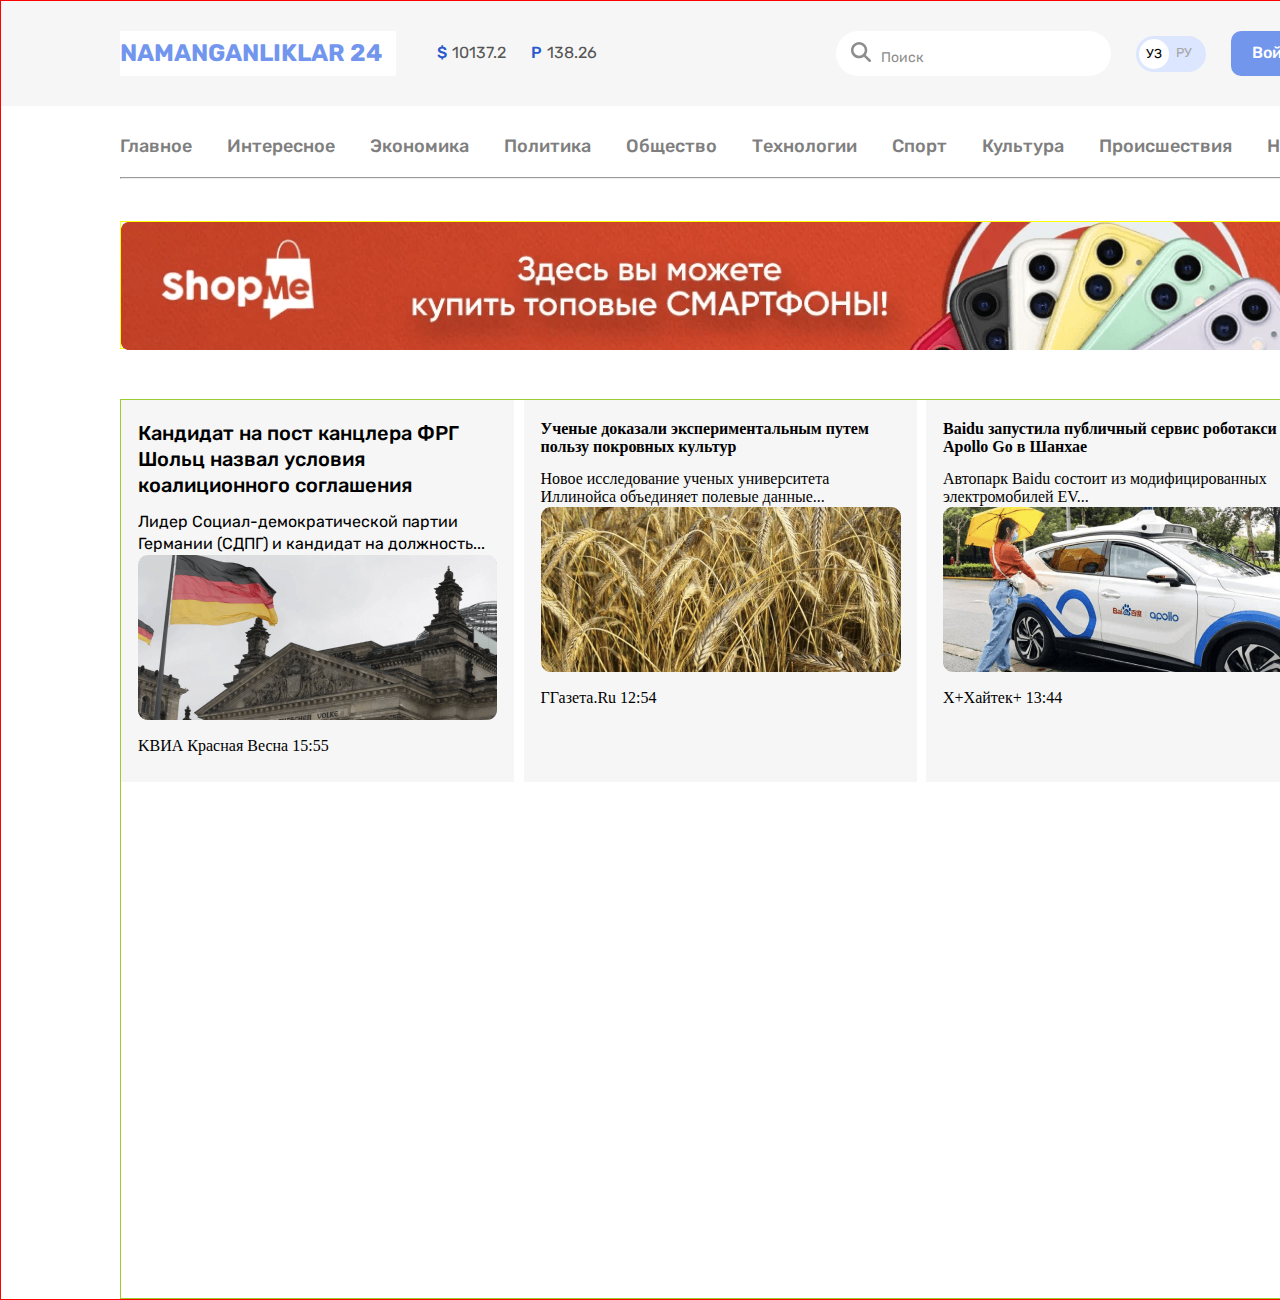
==== index.html @ fe554f7c "add news section and styles" ====
<!DOCTYPE html>
<html lang="uz">
<head>
  <meta charset="UTF-8">
  <meta name="viewport" content="width=device-width, initial-scale=1.0">
  <title>NAMANGANLIKLAR 24</title>
  <link rel="preconnect" href="https://fonts.googleapis.com">
  <link rel="preconnect" href="https://fonts.gstatic.com" crossorigin>
  <link href="https://fonts.googleapis.com/css2?family=Open+Sans:wght@400;600;700&family=Rubik:wght@400;500;700&display=swap" rel="stylesheet">
  <link rel="stylesheet" href="css/style.css">
  <link rel="stylesheet" href="css/header.css">
  <link rel="stylesheet" href="css/menu.css">
  <link rel="stylesheet" href="css/advertaisment.css">
  <link rel="stylesheet" href="css/main.css">
  <link rel="stylesheet" href="css/normalize.css">
</head>
<body>
  <div class="site-wrapper">
    <header>
    <div class="header-container">
    <div class="logo-text">
      <h2>NAMANGANLIKLAR 24</h2>
    </div>
          <p class="dollar-sign"><span class="dollar">$</span>10137.2</p>
          <p class="rubl-sign"><span class="rubl">P</span>138.26</p>
          <div class="right-header-elements">
            <div class="search">
              <div class="search-icon">
                <svg xmlns="http://www.w3.org/2000/svg" height="20" width="20" viewBox="0 0 512 512"><!--!Font Awesome Free 6.5.1 by @fontawesome - https://fontawesome.com License - https://fontawesome.com/license/free Copyright 2023 Fonticons, Inc.--><path opacity="1" fill="#8D8D8D" d="M416 208c0 45.9-14.9 88.3-40 122.7L502.6 457.4c12.5 12.5 12.5 32.8 0 45.3s-32.8 12.5-45.3 0L330.7 376c-34.4 25.2-76.8 40-122.7 40C93.1 416 0 322.9 0 208S93.1 0 208 0S416 93.1 416 208zM208 352a144 144 0 1 0 0-288 144 144 0 1 0 0 288z"/></svg>
                <span class="poisk-text">Поиск</span>
              </div>


            </div>


            <div class="language">
              <span class="uz-language">УЗ</span>
              <span class="ru-language">РУ</span>
            </div>
            <a href="#" class="button-login">Войти</a>

          </div>
    </div>
    </header>

    <div class="menu-container">
<ul class="menu-ul">
 <a href="#"><li>Главное</li></a>
 <a href="#"><li>Интересное</li></a>
 <a href="#"><li>Экономика</li></a>
 <a href="#"><li>Политика</li></a>
 <a href="#"><li>Общество</li></a>
 <a href="#"><li>Технологии</li></a>
 <a href="#"><li>Спорт</li></a>
 <a href="#"><li>Культура</li></a>
 <a href="#"><li>Происшествия</li></a>
 <a href="#"><li>Наука</li></a>


</ul>
<hr>
    </div>

    <div class="container-advertaisment">
      <img src="./img/optimize 1.png" alt="advertaisment">

    </div>

    <main>
      <div class="main-section-container">
        <div class="top-main-section">
          <div class="first-news">
            <h4 class="news-header">Кандидат на пост канцлера ФРГ Шольц назвал условия коалиционного соглашения</h4>
            <p class="news-text">Лидер Социал-демократической партии Германии (СДПГ) и кандидат на должность...</p>
            <img src="./img/image 3.png" alt="Germany-flag" srcset="./img/image 3.png 1x, ./img/image 3@2x.png 2x"><br>
            <p class="source-name"><span class="mini-sign">KB</span>ИА Красная Весна 15:55</p>


          </div>

          <div class="first-news second-news">
            <h4>Ученые доказали экспериментальным путем пользу покровных культур</h4>
          <p>Новое исследование ученых университета Иллинойса объединяет полевые данные... </p>
            <img src="./img/image 1.png" alt="wheat" srcset="./img/image 1.png 1x, ./img/image 1@2x.png 2x"><br>
            <p class="source-name"><span class="mini-sign">Г</span>Газета.Ru 12:54</p>


          </div>
          <div class="first-news thirty-news">
            <h4>Baidu запустила публичный сервис роботакси Apollo Go в Шанхае</h4>
            <p>Автопарк Baidu состоит из модифицированных электромобилей EV... </p>
            <img src="./img/image 4.png" alt="Сar" srcset="./img/image 4.png 1x, ./img/image 4@2x.png 2x"><br>
            <p class="source-name"><span class="mini-sign">X+</span>Хайтек+ 13:44</p>


          </div>
        </div>

      </div>
    </main>


    </div>
</body>

</html>
---- css/style.css ----
*{
  margin: 0;
  padding: 0;
  box-sizing: border-box;
}
.site-wrapper{
  width: 1440px;
  border: 1px solid red;
  margin: auto;
}
---- css/header.css ----
header{
  width: 100%;
  height: 105px;
  /* border: 1px solid green; */
  padding-top: 30px;
  padding-bottom: 30px;
  background-color:#F6F6F6;

}
.header-container{
  display: flex;
  width: 1200px;
  height: 45px;
  margin: auto;
  /* border: 1px solid blue; */
}

.logo-text{
  width: 276px;
  height: 45px;

}


h2{

  font-size: 24px;
  font-family: 'Open Sans', sans-serif;
  font-family: 'Rubik', sans-serif;
  height: 45px;
  padding-top: 9px;
  font-weight: 700;
  color: #7296EE;
  background-color:#fff;
  /* border: 1px solid#7296EE; */

}
p{
  margin-top: 13px;



}
.dollar-sign{
  font-size: 16px;
  margin-left: 41px;
  font-family: 'Rubik', 'Open Sans', sans-serif;
  font-weight: 400;
  color:#555555;

  }
  .rubl-sign{
    font-size: 16px;
    font-family: 'Rubik', 'Open Sans', sans-serif;
    margin-left: 25px;
    font-weight: 400;
    color:#555555;

  }

.dollar{
  font-weight: 500;
  color:#2959CE;
  margin-right: 5px;
}
.rubl{
  font-weight: 500;
  color:#2959CE;
  margin-right: 5px;
}
.search{
  display: flex;
  align-items: center;
  width: 275px;
  height: 45px;
  border-radius: 60px;
  background-color: #fff;
  /* border: 1px solid yellow; */
  margin-right: 25px;

}
.search-icon{
  padding-top: 13px;
  padding-left: 15px;
  padding-bottom: 12px;


}
.poisk-text{
  font-size: 14px;
  font-family: 'Rubik', 'Open Sans', sans-serif;
  font-weight: 400;
  color:#8D8D8D;
  margin-left: 6px;
}
.right-header-elements{
  display: flex;
  align-items: center;
  margin-left: auto;



}
.language{
  display: flex;
  align-items:center;
  /* justify-content: center; */
  width: 70px;
  height: 36px;
  border-radius: 39px;
  background-color: #DCE6FF;
  margin-right: 25px;
}
.uz-language{
  width: 30px;
  height: 30px;
  font-size: 13px;
  font-family: 'Rubik', 'Open Sans', sans-serif;
  font-weight: 400;
  color:black;
  border-radius: 50%;
  background-color:white;
  padding: 8px 7px 8px 7px;
  margin-left: 3px;

}
.ru-language{
  font-size: 13px;
  font-family: 'Rubik', 'Open Sans', sans-serif;
  font-weight: 400;
  color:#A6A6A6;
  padding: 8px 7px 8px 7px;

}
.button-login{
  width: 89px;
  height: 45px;
  font-size: 16px;
  font-family: 'Rubik', 'Open Sans', sans-serif;
  font-weight: 500;
  text-decoration: none;
  background-color:#7296EC;
  color:white;
  text-align: center;
  padding-top: 13px;
  border-radius:10px;
}
---- css/menu.css ----
*{
  margin: 0;
  padding: 0;
  box-sizing: border-box;
}
.menu-container{

  width: 1200px;
  height: 45px;
  margin: auto;
  margin-top: 30px;
  /* border: 1px solid saddlebrown; */
}
.menu-ul{
  display: flex;
  justify-content: space-between;

}
.menu-ul a{
 list-style: none;
 text-decoration: none;
 font-size: 18px;
 color: #7F7F7F;
 font-family: 'Rubik', 'Open Sans', sans-serif;
 font-weight: 500;
}
hr{
  margin-top: 20px;
  color:#D1D1D1;
}
---- css/advertaisment.css ----
*{
  margin: 0;
  padding: 0;
  box-sizing:border-box;
}
.container-advertaisment{
  width: 1200px;
  height: 128px;
  margin: auto;
  margin-top: 40px;
  margin-bottom: 50px;
  border:1px solid yellow;
}
---- css/main.css ----
*{
  margin: 0;
  padding: 0;
  box-sizing: border-box;
}
.main-section-container{
  width: 1200px;
  height: 100vh;
  margin: auto;
  border:1px solid yellowgreen;
}
.top-main-section{
 display:flex;
 justify-content: space-between;

}
.first-news{
width: 393px;
height: 382px;
padding: 20px 17px 15px 17px;
background-color: #F6F6F6;

}
.news-header{
  font-size: 20px;
  line-height: 26px;
  font-family: 'Open Sans', sans-serif;
  font-family: 'Rubik', sans-serif;
  font-weight: 500;
  margin-bottom: 10px;
  word-wrap: break-word;
}
.news-text{
font-size: 16px;
line-height: 22px;
font-family: 'Rubik','Open Sans', sans-serif;
font-weight: 400;
}
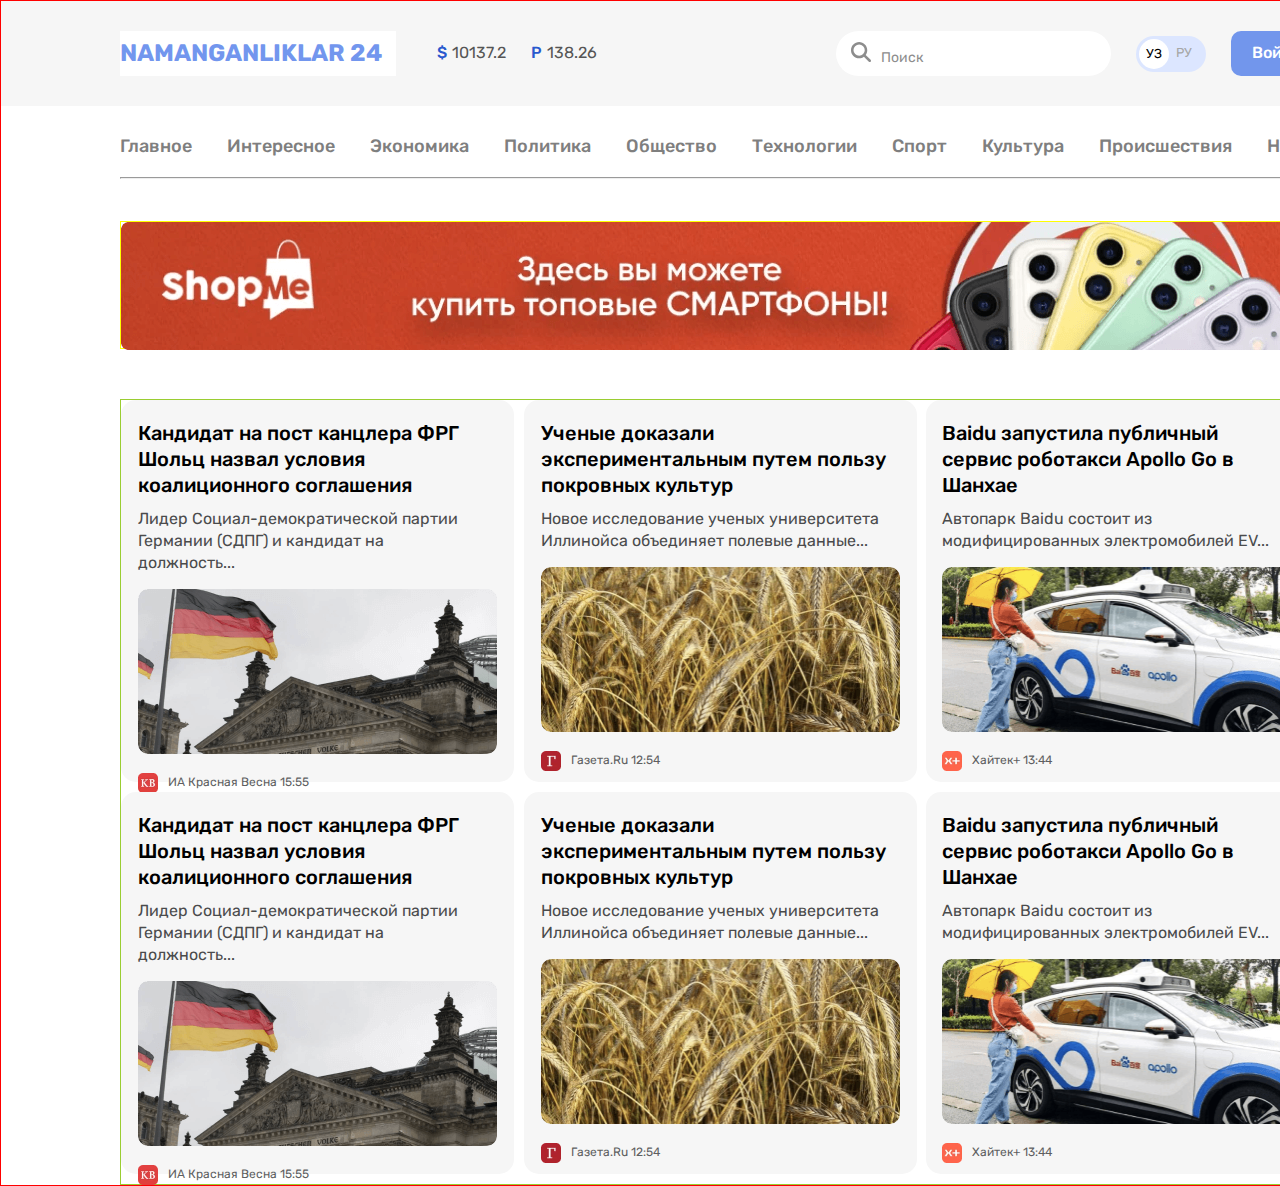
==== commit a1d15f1e: "add bottom main section" ====
--- a/index.html
+++ b/index.html
@@ -73,25 +73,78 @@
           <div class="first-news">
             <h4 class="news-header">Кандидат на пост канцлера ФРГ Шольц назвал условия коалиционного соглашения</h4>
             <p class="news-text">Лидер Социал-демократической партии Германии (СДПГ) и кандидат на должность...</p>
-            <img src="./img/image 3.png" alt="Germany-flag" srcset="./img/image 3.png 1x, ./img/image 3@2x.png 2x"><br>
-            <p class="source-name"><span class="mini-sign">KB</span>ИА Красная Весна 15:55</p>
+            <img src="./img/image 3.png" class="flag-germany" alt="Germany-flag" width="359" height="165" srcset="./img/image 3.png 1x, ./img/image 3@2x.png 2x"><br>
+            <div class="sign-source">
+              <img src="./img/kb-image.png" class="mini-sign" alt="logo-KB" width="20px" height="20px">
+              <span class="source-name">ИА Красная Весна 15:55 </span>
+            </div>
 
 
           </div>
 
           <div class="first-news second-news">
-            <h4>Ученые доказали экспериментальным путем пользу покровных культур</h4>
-          <p>Новое исследование ученых университета Иллинойса объединяет полевые данные... </p>
-            <img src="./img/image 1.png" alt="wheat" srcset="./img/image 1.png 1x, ./img/image 1@2x.png 2x"><br>
-            <p class="source-name"><span class="mini-sign">Г</span>Газета.Ru 12:54</p>
+            <h4 class="news-header">Ученые доказали экспериментальным путем пользу покровных культур</h4>
+          <p class="news-text">Новое исследование ученых университета Иллинойса объединяет полевые данные... </p>
+            <img src="./img/image 1.png" class="wheat" width="359" height="165" alt="wheat" srcset="./img/image 1.png 1x, ./img/image 1@2x.png 2x"><br>
+            <div class="sign-source">
+              <img src="./img/Г.png" class="mini-sign" alt="logo-Г" width="20px" height="20px">
+              <span class="source-name">Газета.Ru 12:54</span>
+            </div>
+
+
 
 
           </div>
           <div class="first-news thirty-news">
-            <h4>Baidu запустила публичный сервис роботакси Apollo Go в Шанхае</h4>
-            <p>Автопарк Baidu состоит из модифицированных электромобилей EV... </p>
-            <img src="./img/image 4.png" alt="Сar" srcset="./img/image 4.png 1x, ./img/image 4@2x.png 2x"><br>
-            <p class="source-name"><span class="mini-sign">X+</span>Хайтек+ 13:44</p>
+            <h4 class="news-header news-header3">Baidu запустила публичный сервис роботакси Apollo Go в Шанхае</h4>
+            <p class="news-text">Автопарк Baidu состоит из модифицированных электромобилей EV... </p>
+            <img src="./img/image 4.png" class="car" alt="Сar" width="359" height="165" srcset="./img/image 4.png 1x, ./img/image 4@2x.png 2x"><br>
+            <div class="sign-source">
+              <img src="./img/X-sign.png" class="mini-sign" alt="logo-Г" width="20px" height="20px">
+              <span class="source-name">Хайтек+ 13:44</span>
+            </div>
+
+
+
+          </div>
+        </div>
+
+          <!-- Bottom main -section -->
+        <div class="top-main-section">
+          <div class="first-news">
+            <h4 class="news-header">Кандидат на пост канцлера ФРГ Шольц назвал условия коалиционного соглашения</h4>
+            <p class="news-text">Лидер Социал-демократической партии Германии (СДПГ) и кандидат на должность...</p>
+            <img src="./img/image 3.png" class="flag-germany" alt="Germany-flag" width="359" height="165" srcset="./img/image 3.png 1x, ./img/image 3@2x.png 2x"><br>
+            <div class="sign-source">
+              <img src="./img/kb-image.png" class="mini-sign" alt="logo-KB" width="20px" height="20px">
+              <span class="source-name">ИА Красная Весна 15:55 </span>
+            </div>
+
+
+          </div>
+
+          <div class="first-news second-news">
+            <h4 class="news-header">Ученые доказали экспериментальным путем пользу покровных культур</h4>
+          <p class="news-text">Новое исследование ученых университета Иллинойса объединяет полевые данные... </p>
+            <img src="./img/image 1.png" class="wheat" width="359" height="165" alt="wheat" srcset="./img/image 1.png 1x, ./img/image 1@2x.png 2x"><br>
+            <div class="sign-source">
+              <img src="./img/Г.png" class="mini-sign" alt="logo-Г" width="20px" height="20px">
+              <span class="source-name">Газета.Ru 12:54</span>
+            </div>
+
+
+
+
+          </div>
+          <div class="first-news thirty-news">
+            <h4 class="news-header news-header3">Baidu запустила публичный сервис роботакси Apollo Go в Шанхае</h4>
+            <p class="news-text">Автопарк Baidu состоит из модифицированных электромобилей EV... </p>
+            <img src="./img/image 4.png" class="car" alt="Сar" width="359" height="165" srcset="./img/image 4.png 1x, ./img/image 4@2x.png 2x"><br>
+            <div class="sign-source">
+              <img src="./img/X-sign.png" class="mini-sign" alt="logo-Г" width="20px" height="20px">
+              <span class="source-name">Хайтек+ 13:44</span>
+            </div>
+
 
 
           </div>
--- a/css/main.css
+++ b/css/main.css
@@ -5,18 +5,22 @@
 }
 .main-section-container{
   width: 1200px;
-  height: 100vh;
+  /* display: flex; */
+  /* flex-wrap: nowrap; */
+  /* height: 100vh; */
   margin: auto;
   border:1px solid yellowgreen;
 }
 .top-main-section{
  display:flex;
  justify-content: space-between;
+ margin-bottom: 10px;
 
 }
 .first-news{
 width: 393px;
 height: 382px;
+border-radius:15px;
 padding: 20px 17px 15px 17px;
 background-color: #F6F6F6;
 
@@ -35,4 +39,52 @@
 line-height: 22px;
 font-family: 'Rubik','Open Sans', sans-serif;
 font-weight: 400;
-}+color:#4A4B4C;
+padding-right:13px;
+margin-bottom: 15px;
+margin-top: 0;
+}
+.flag-germany{
+  width: 359px;
+  height: 165px;
+  margin-bottom: 15px;
+  border-radius: 10px;
+}
+.sign-source{
+  display: flex;
+  align-items:center;
+}
+.source-name{
+font-size: 12px;
+font-family: "Rubik",'Open Sans', sans-serif;
+font-weight: 400;
+color:#5E5F61;
+margin-left: 10px;
+
+}
+.mini-sign{
+ width: 20px;
+ height: 20px;
+}
+.wheat{
+  width: 359px;
+  height: 165px;
+  margin-bottom: 15px;
+  border-radius: 10px;
+}
+.car{
+  width: 359px;
+  height: 165px;
+  margin-bottom: 15px;
+  border-radius: 10px;
+}
+.thirty-news{
+  width: 393px;
+  height: 382px;
+  border-radius:15px;
+  padding: 20px 16px 15px 16px;
+  background-color: #F6F6F6;
+}
+.news-header3{
+ padding-right: 14px;
+}
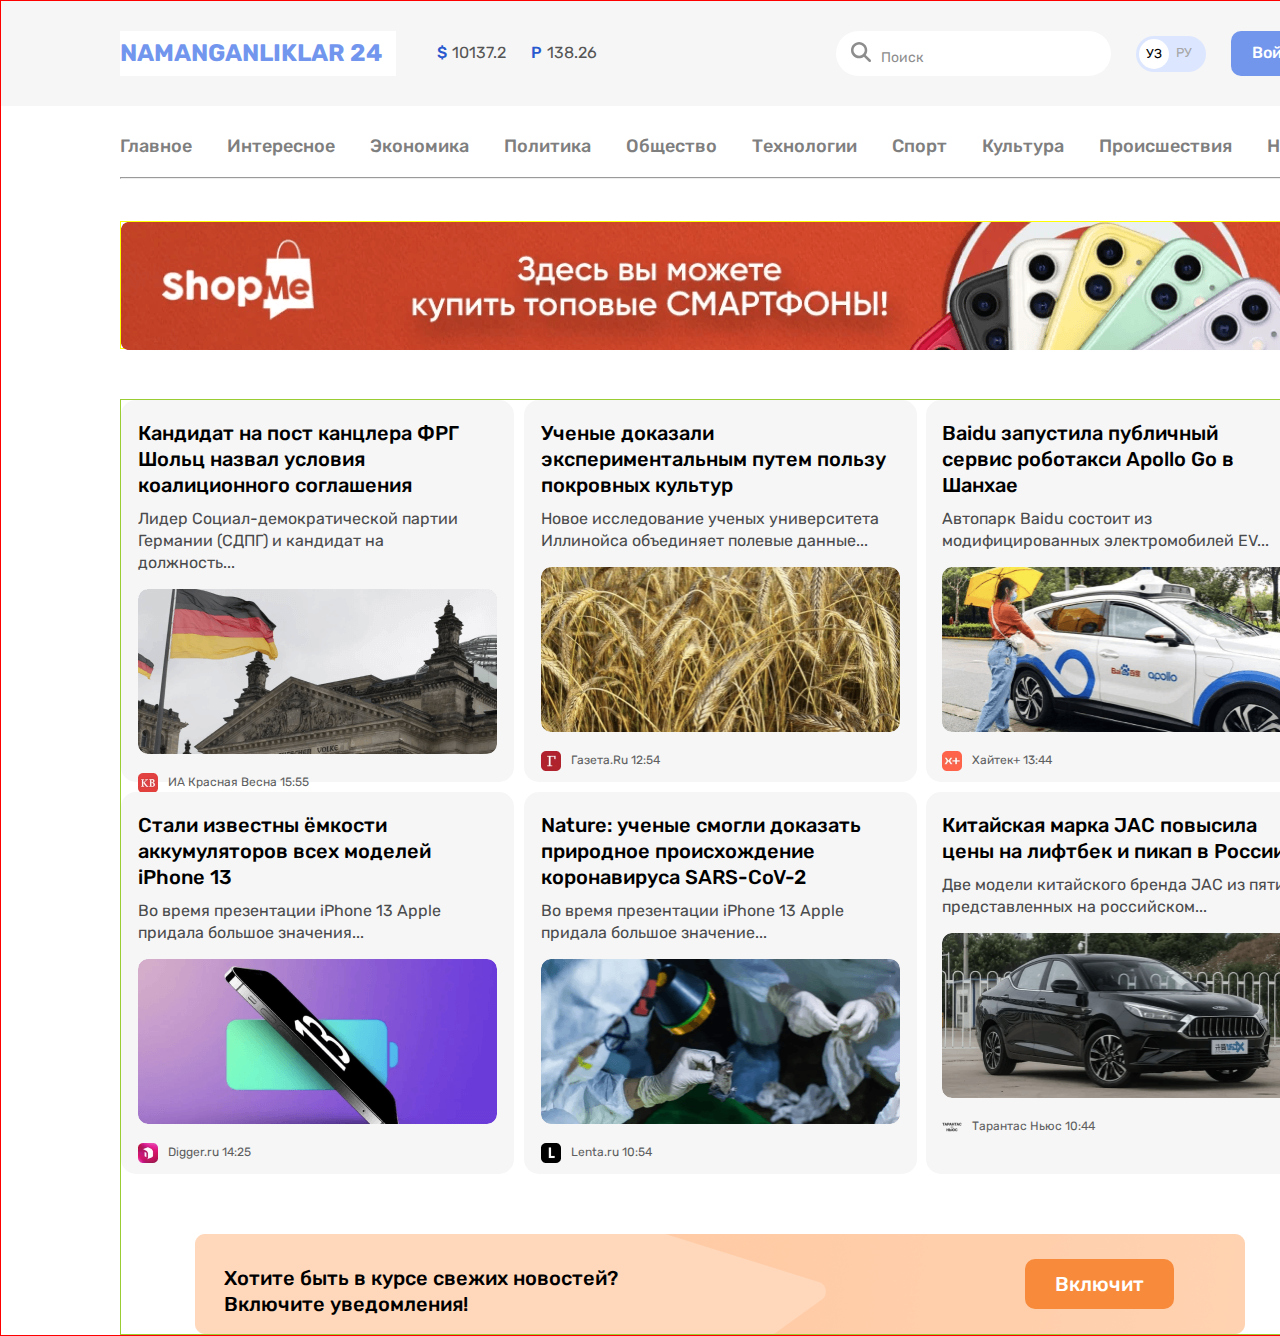
==== commit b85d5e6a: "add notification section and styles" ====
--- a/index.html
+++ b/index.html
@@ -69,6 +69,7 @@
 
     <main>
       <div class="main-section-container">
+
         <div class="top-main-section">
           <div class="first-news">
             <h4 class="news-header">Кандидат на пост канцлера ФРГ Шольц назвал условия коалиционного соглашения</h4>
@@ -112,24 +113,24 @@
           <!-- Bottom main -section -->
         <div class="top-main-section">
           <div class="first-news">
-            <h4 class="news-header">Кандидат на пост канцлера ФРГ Шольц назвал условия коалиционного соглашения</h4>
-            <p class="news-text">Лидер Социал-демократической партии Германии (СДПГ) и кандидат на должность...</p>
-            <img src="./img/image 3.png" class="flag-germany" alt="Germany-flag" width="359" height="165" srcset="./img/image 3.png 1x, ./img/image 3@2x.png 2x"><br>
+            <h4 class="news-header">Стали известны ёмкости аккумуляторов всех моделей iPhone 13</h4>
+            <p class="news-text">Во время презентации iPhone 13 Apple придала большое значения...</p>
+            <img src="./img/phone.png" class="flag-germany" alt="Iphoe" width="359" height="165" srcset="./img/phone.png 1x, ./phone@2x.png 2x"><br>
             <div class="sign-source">
-              <img src="./img/kb-image.png" class="mini-sign" alt="logo-KB" width="20px" height="20px">
-              <span class="source-name">ИА Красная Весна 15:55 </span>
+              <img src="./img/sg.png" class="mini-sign" alt="logo-KB" width="20px" height="20px">
+              <span class="source-name">Digger.ru 14:25</span>
             </div>
 
 
           </div>
 
           <div class="first-news second-news">
-            <h4 class="news-header">Ученые доказали экспериментальным путем пользу покровных культур</h4>
-          <p class="news-text">Новое исследование ученых университета Иллинойса объединяет полевые данные... </p>
-            <img src="./img/image 1.png" class="wheat" width="359" height="165" alt="wheat" srcset="./img/image 1.png 1x, ./img/image 1@2x.png 2x"><br>
+            <h4 class="news-header">Nature: ученые смогли доказать природное происхождение коронавируса SARS-CoV-2</h4>
+          <p class="news-text">Во время презентации iPhone 13 Apple придала большое значение...</p>
+            <img src="./img/med.png" class="car" width="359" height="165" alt="medical" srcset="./img/med.png 1x, ./img/med@2x.png 2x"><br>
             <div class="sign-source">
-              <img src="./img/Г.png" class="mini-sign" alt="logo-Г" width="20px" height="20px">
-              <span class="source-name">Газета.Ru 12:54</span>
+              <img src="./img/L.png" class="mini-sign" alt="logo-L" width="20px" height="20px">
+              <span class="source-name">Lenta.ru 10:54</span>
             </div>
 
 
@@ -137,12 +138,12 @@
 
           </div>
           <div class="first-news thirty-news">
-            <h4 class="news-header news-header3">Baidu запустила публичный сервис роботакси Apollo Go в Шанхае</h4>
-            <p class="news-text">Автопарк Baidu состоит из модифицированных электромобилей EV... </p>
-            <img src="./img/image 4.png" class="car" alt="Сar" width="359" height="165" srcset="./img/image 4.png 1x, ./img/image 4@2x.png 2x"><br>
+            <h4 class="news-header news-header3">Китайская марка JAC повысила цены на лифтбек и пикап в России</h4>
+            <p class="news-text">Две модели китайского бренда JAC из пяти, представленных на российском...</p>
+            <img src="./img/car4.png" class="car" alt="Сar" width="359" height="165" srcset="./img/car4.png 1x, ./img/car4@2x.png 2x"><br>
             <div class="sign-source">
-              <img src="./img/X-sign.png" class="mini-sign" alt="logo-Г" width="20px" height="20px">
-              <span class="source-name">Хайтек+ 13:44</span>
+              <img src="./img/tarant.png" class="mini-sign" alt="logo-tarant" width="20px" height="20px">
+              <span class="source-name">Тарантас Ньюс 10:44</span>
             </div>
 
 
@@ -150,7 +151,13 @@
           </div>
         </div>
 
+        <div class="notification">
+          <p class="notification-text">Хотите быть в курсе свежих новостей? <br> Включите уведомления!
+          </p>
+          <button class="on">Включит</button>
+        </div>
       </div>
+
     </main>
 
 
--- a/css/main.css
+++ b/css/main.css
@@ -9,6 +9,7 @@
   /* flex-wrap: nowrap; */
   /* height: 100vh; */
   margin: auto;
+
   border:1px solid yellowgreen;
 }
 .top-main-section{
@@ -88,3 +89,34 @@
 .news-header3{
  padding-right: 14px;
 }
+.notification{
+display: flex;
+align-items:center;
+width: 1050px;
+height: 100px;
+padding: 24px 71px 24px 29px;
+margin: auto;
+margin-top: 60px;
+background-image: url("../img/fon.png");
+}
+.notification-text{
+  font-size: 20px;
+  line-height: 26px;
+  font-family: "Rubik",'Open Sans', sans-serif;
+  font-weight: 500;
+  color:#000000;
+
+}
+.on{
+  width: 149px;
+  height: 50px;
+  background-color:#F78B3B;
+  color:#ffffff;
+  font-size: 20px;
+  line-height: 23px;
+  font-family: "Rubik",'Open Sans', sans-serif;
+  font-weight: 500;
+  border-radius: 10px;
+  margin-left: auto;
+  border: none;
+}
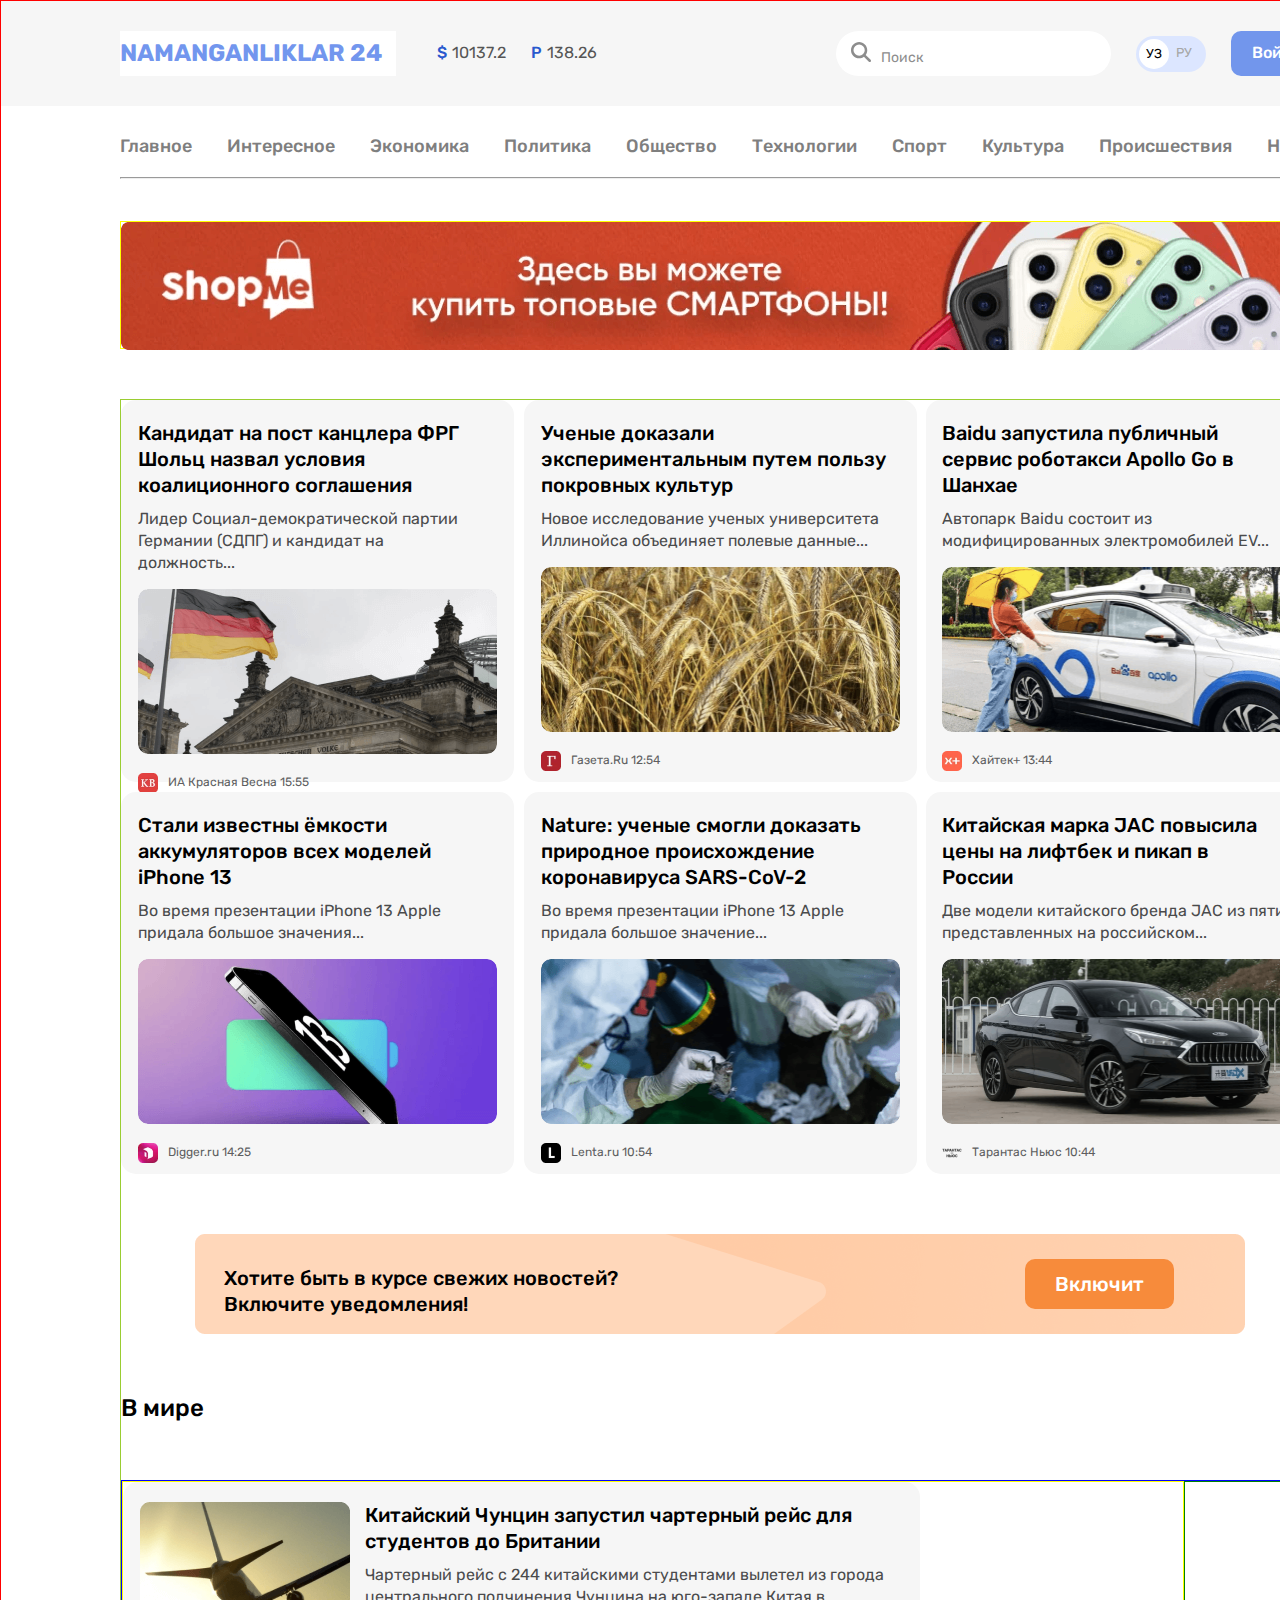
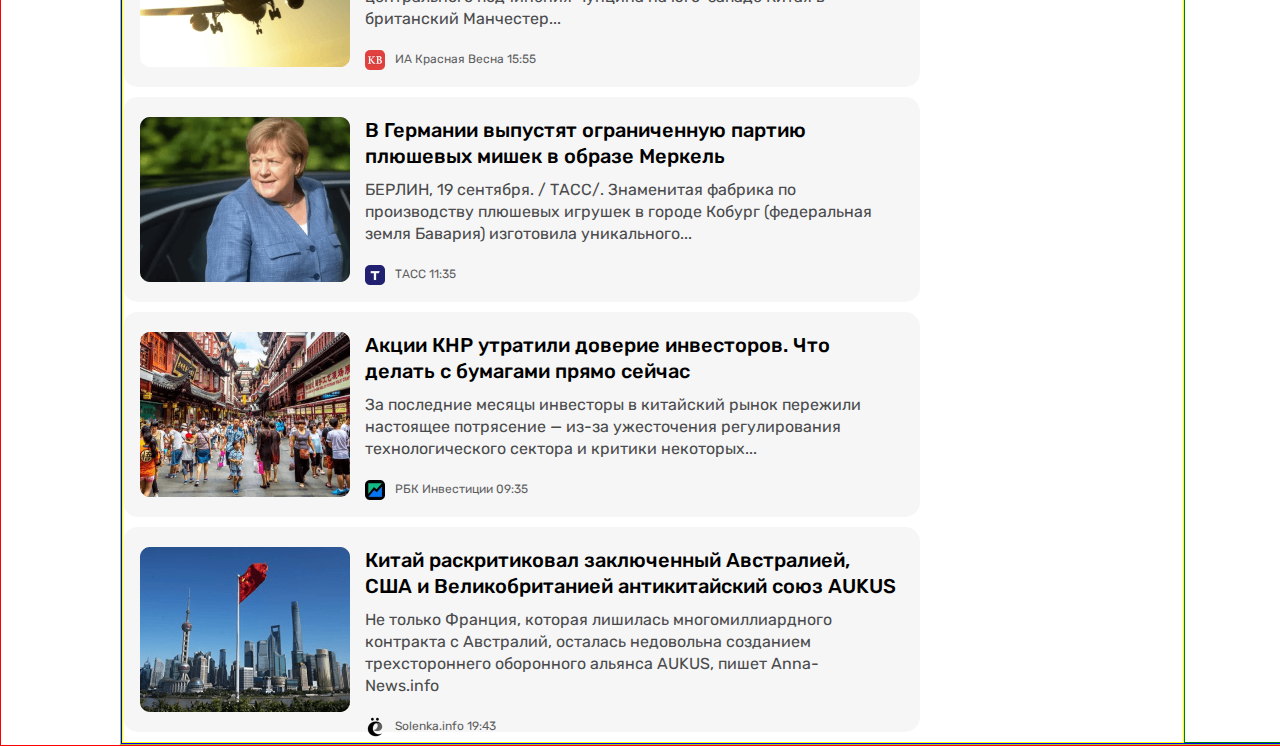
==== commit 737303eb: "add new bottom section and styles" ====
--- a/index.html
+++ b/index.html
@@ -156,8 +156,65 @@
           </p>
           <button class="on">Включит</button>
         </div>
+        <h3 class="header-main-bottom">В мире</h3><br>
+        <div class="section-in-the-world">
+
+          <div class="left-main-section">
+            <div class="mini-news">
+              <img src="./img/plane 3.png" class="mini-news-img" width="210" height="165"   alt="plane" srcset="./img/plane 3.png 1x, ./img/plane 3@2x.png 2x">
+              <div class="texts-mini-news">
+                <h4 class="news-header news-header-mini">Китайский Чунцин запустил чартерный рейс для студентов до Британии</h4>
+                <p class="news-text news-text2">Чартерный рейс с 244 китайскими студентами вылетел из города центрального подчинения Чунцина на юго-западе Китая в британский Манчестер...</p>
+
+                <div class="sign-source">
+                  <img src="./img/kb-image.png" class="mini-sign mini-sign2" alt="logo-KB" width="20px" height="20px">
+                  <span class="source-name source-name2">ИА Красная Весна 15:55 </span>
+                </div>
+              </div>
+            </div>
+            <div class="mini-news">
+              <img src="./img/merkel.png" class="mini-news-img" width="210" height="165"   alt="plane" srcset="./img/plane 3.png 1x, ./img/plane 3@2x.png 2x">
+              <div class="texts-mini-news">
+                <h4 class="news-header news-header-mini">В Германии выпустят ограниченную партию плюшевых мишек в образе Меркель</h4>
+                <p class="news-text news-text2">БЕРЛИН, 19 сентября. / ТАСС/. Знаменитая фабрика по производству плюшевых игрушек в городе Кобург (федеральная земля Бавария) изготовила уникального...</p>
+                <div class="sign-source">
+                  <img src="./img/TASS.png" class="mini-sign mini-sign2" alt="logo-KB" width="20px" height="20px">
+                  <span class="source-name source-name2">ТАСС 11:35</span>
+                </div>
+              </div>
+            </div>
+            <div class="mini-news">
+              <img src="./img/Korea 3.png" class="mini-news-img" width="210" height="165"   alt="plane" srcset="./img/Korea 3.png 1x, ./img/Korea 3@2x.png 2x">
+              <div class="texts-mini-news">
+                <h4 class="news-header news-header-mini">Акции КНР утратили доверие инвесторов. Что делать с бумагами прямо сейчас</h4>
+                <p class="news-text news-text2">За последние месяцы инвесторы в китайский рынок пережили настоящее потрясение — из-за ужесточения регулирования технологического сектора и критики некоторых...</p>
+                <div class="sign-source">
+                  <img src="./img/RBK.png" class="mini-sign mini-sign2" alt="logo-KB" width="20px" height="20px">
+                  <span class="source-name source-name2">РБК Инвестиции 09:35</span>
+                </div>
+              </div>
+            </div>
+
+            <div class="mini-news">
+              <img src="./img/china 3.png" class="mini-news-img" width="210" height="165"   alt="plane" srcset="./img/china 3.png 1x, ./img/china 3@2x.png 2x">
+              <div class="texts-mini-news">
+                <h4 class="news-header news-header-mini">Китай раскритиковал заключенный Австралией, США и Великобританией антикитайский союз AUKUS</h4>
+                <p class="news-text news-text2">Не только Франция, которая лишилась многомиллиардного контракта с Австралий, осталась недовольна созданием трехстороннего оборонного альянса AUKUS, пишет Anna-News.info</p>
+                <div class="sign-source">
+                  <img src="./img/solinka.png" class="mini-sign mini-sign2" alt="logo-KB" width="20px" height="20px">
+                  <span class="source-name source-name2">Solenka.info 19:43</span>
+                </div>
+              </div>
+            </div>
+          </div>
+          <div class="right-main-section"></div>
+        </div>
+
+
       </div>
 
+
+
     </main>
 
 
--- a/css/main.css
+++ b/css/main.css
@@ -87,7 +87,7 @@
   background-color: #F6F6F6;
 }
 .news-header3{
- padding-right: 14px;
+ padding-right: 20px;
 }
 .notification{
 display: flex;
@@ -97,6 +97,7 @@
 padding: 24px 71px 24px 29px;
 margin: auto;
 margin-top: 60px;
+margin-bottom: 60px;
 background-image: url("../img/fon.png");
 }
 .notification-text{
@@ -119,4 +120,64 @@
   border-radius: 10px;
   margin-left: auto;
   border: none;
+  cursor: pointer;
 }
+.section-in-the-world{
+  display: flex;
+  width: 100%;
+  /* height: 100vh; */
+  border:1px solid blue;
+}
+.left-main-section{
+  flex-grow: 2;
+  border:1px solid yellow;
+}
+
+.right-main-section{
+  flex-grow: 1;
+  border:1px solid green;
+}
+.header-main-bottom{
+  font-size: 24px;
+  line-height: 28px;
+  font-family: "Rubik",'Open Sans', sans-serif;
+  font-weight: 500;
+  color:#000000;
+  margin-bottom: 40px;
+}
+.mini-news{
+  width: 797px;
+  height: 205px;
+  display: flex;
+  padding: 20px 20px 20px 17px;
+  margin-bottom: 10px;
+  border-radius:15px;
+
+
+  background-color:#F6F6F6;
+}
+.mini-news-img{
+  width: 210px;
+  height: 165px;
+  /* flex-grow: 1; */
+}
+.news-header-mini{
+  margin-left: 15px;
+  margin-bottom: 10px;
+}
+.news-text2{
+  margin-left: 15px;
+  margin-bottom: 20px;
+
+
+}
+.mini-sign2{
+  margin-left: 15px;
+}
+.source-name2{
+  margin-top: 0;
+
+}
+.texts-mini-news{
+
+}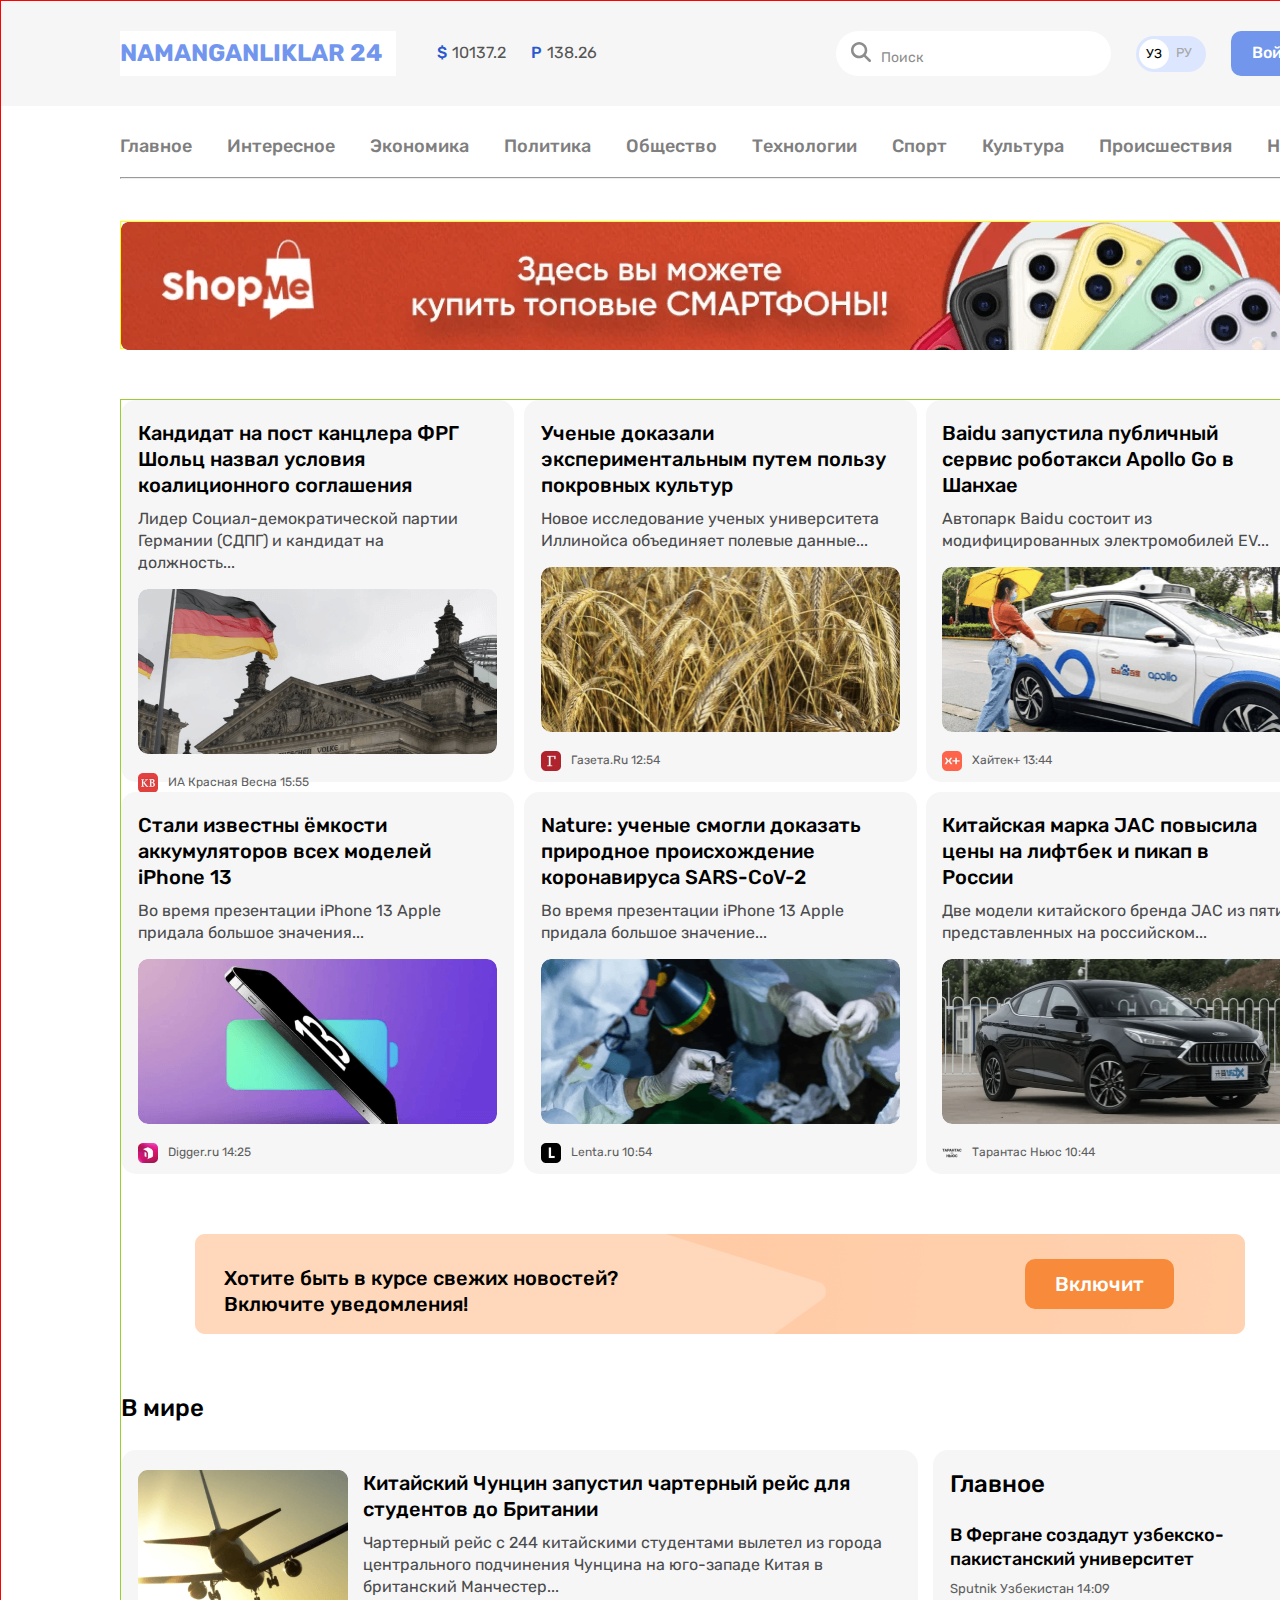
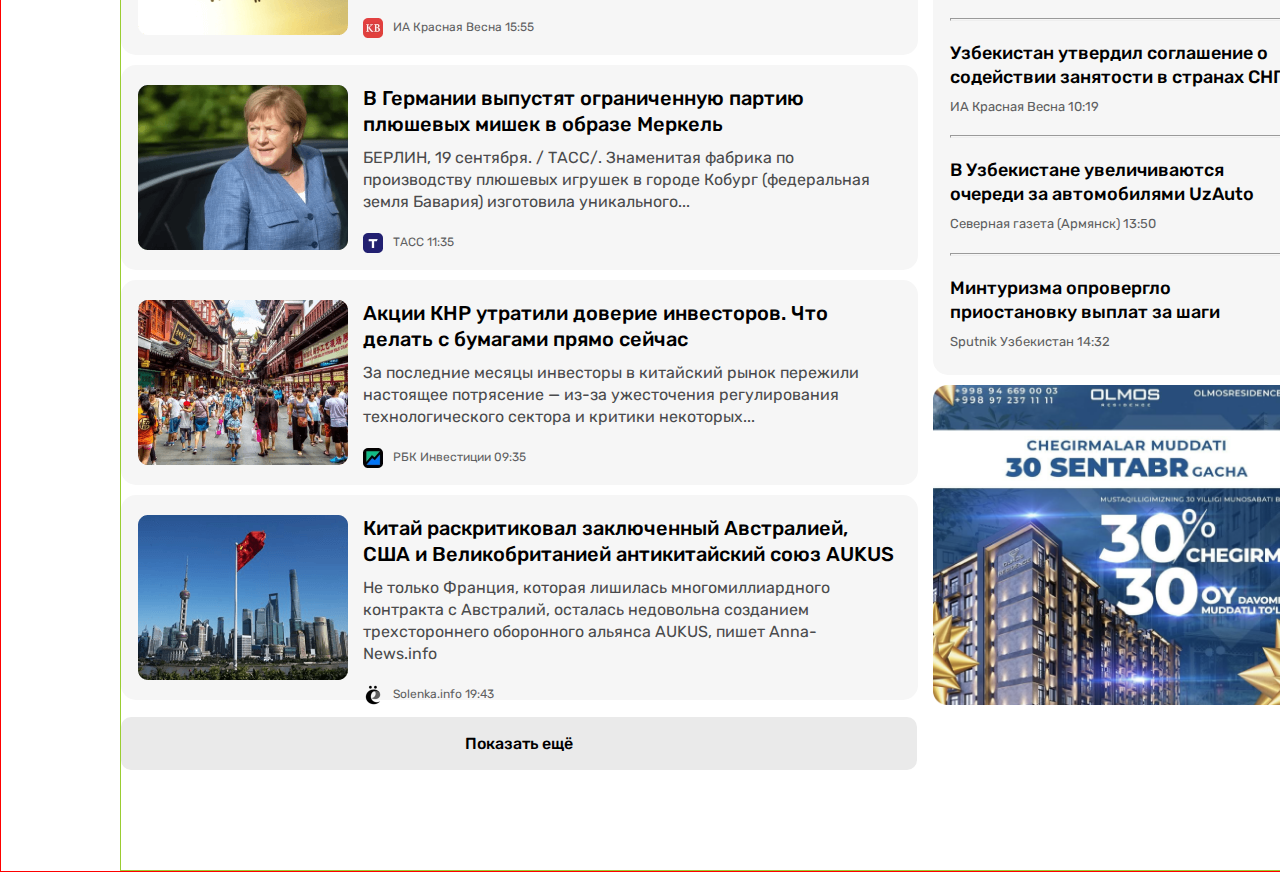
==== commit b82324fd: "add news-right-bottom and advertaisment section and their styles" ====
--- a/index.html
+++ b/index.html
@@ -195,7 +195,7 @@
               </div>
             </div>
 
-            <div class="mini-news">
+            <div class="mini-news mini-news-last">
               <img src="./img/china 3.png" class="mini-news-img" width="210" height="165"   alt="plane" srcset="./img/china 3.png 1x, ./img/china 3@2x.png 2x">
               <div class="texts-mini-news">
                 <h4 class="news-header news-header-mini">Китай раскритиковал заключенный Австралией, США и Великобританией антикитайский союз AUKUS</h4>
@@ -206,16 +206,44 @@
                 </div>
               </div>
             </div>
-          </div>
-          <div class="right-main-section"></div>
+            <div class="show-again">
+              <h5 class="show-again-text">Показать ещё</h5>
+            </div>
+          </div>
+          <div class="right-main-section">
+              <div class="right-top-main-section">
+                  <h4 class="news-bottom-header" >Главное</h4>
+                  <h5 class="news-bottom-header2">В Фергане создадут узбекско-пакистанский университет</h5>
+                  <span class="sources-news-name-bottom">Sputnik Узбекистан 14:09</span>
+                  <hr class="news-bottom-horizontal">
+
+                  <h5 class="news-bottom-header2">Узбекистан утвердил соглашение о содействии занятости в странах СНГ</h5>
+                  <span class="sources-news-name-bottom">ИА Красная Весна 10:19</span>
+                  <hr class="news-bottom-horizontal">
+
+                  <h5 class="news-bottom-header2">В Узбекистане увеличиваются очереди за автомобилями UzAuto</h5>
+                  <span class="sources-news-name-bottom">Северная газета (Армянск) 13:50</span>
+                  <hr class="news-bottom-horizontal">
+
+                  <h5 class="news-bottom-header2">Минтуризма опровергло приостановку выплат за шаги</h5>
+                  <span class="sources-news-name-bottom">Sputnik Узбекистан 14:32</span>
+              </div>
+              <div class="right-bottom-advertisement">
+                <img class="your-advertaisment" src="./img/reklama.png" alt="advertaisment" width="386" height="320">
+              </div>
+
+          </div>
         </div>
 
 
       </div>
 
-
-
     </main>
+<footer>
+<div class="footer-container">
+
+</div>
+</footer>
 
 
     </div>
--- a/css/main.css
+++ b/css/main.css
@@ -126,24 +126,21 @@
   display: flex;
   width: 100%;
   /* height: 100vh; */
-  border:1px solid blue;
+  /* border:1px solid blue; */
 }
 .left-main-section{
   flex-grow: 2;
-  border:1px solid yellow;
-}
-
-.right-main-section{
-  flex-grow: 1;
-  border:1px solid green;
-}
+  /* border:1px solid yellow; */
+}
+
+
 .header-main-bottom{
   font-size: 24px;
   line-height: 28px;
   font-family: "Rubik",'Open Sans', sans-serif;
   font-weight: 500;
   color:#000000;
-  margin-bottom: 40px;
+  margin-bottom: 10px;
 }
 .mini-news{
   width: 797px;
@@ -178,6 +175,78 @@
   margin-top: 0;
 
 }
-.texts-mini-news{
-
-}+.mini-news-last{
+  margin-bottom: 17px;
+}
+.show-again{
+display: flex;
+align-items:center;
+justify-content: center;
+width: 796px;
+height: 53px;
+background-color:#EAEAEA;
+border-radius:10px;
+margin-bottom: 100px;
+
+}
+.show-again-text{
+font-size: 16px;
+line-height: 18px;
+font-family: "Rubik","Open Sans", sans-serif;
+font-weight: 500;
+}
+.right-main-section{
+  width: 393px;
+
+  flex-grow: 1;
+  /* border:1px solid green; */
+}
+.right-top-main-section{
+  /* height: 100vh; */
+  background-color:#F6F6F6;
+  padding-top: 20px;
+  padding-right: 20px;
+  padding-left: 17px;
+  padding-bottom: 25px;
+  margin-bottom: 10px;
+  margin-left: 10px;
+  border-radius:15px;
+}
+.news-bottom-header{
+font-size: 24px;
+line-height: 28px;
+font-family: "Rubik","Open Sans", sans-serif;
+font-weight: 500;
+margin-bottom: 25px;
+}
+.news-bottom-header2{
+  font-size: 18px;
+  line-height: 24px;
+  font-family: "Rubik","Open Sans", sans-serif;
+  font-weight: 500;
+  margin-bottom: 8px;
+  color:#000000;
+}
+.sources-news-name-bottom{
+ font-size: 13px;
+ line-height: 15px;
+ font-family: "Rubik","Open Sans", sans-serif;
+ font-weight: 400;
+ color:#5E5F61;
+ margin-bottom: 20px;
+}
+.news-bottom-horizontal{
+  width: 359px;
+  height: 1px;
+  color:#D2D2D2;
+  margin-bottom: 20px;
+
+}
+.right-bottom-advertisement{
+  width: 100%;
+  height: 320px;
+  margin-left: 10px;
+}
+.your-advertaisment{
+  border-radius:10px;
+}
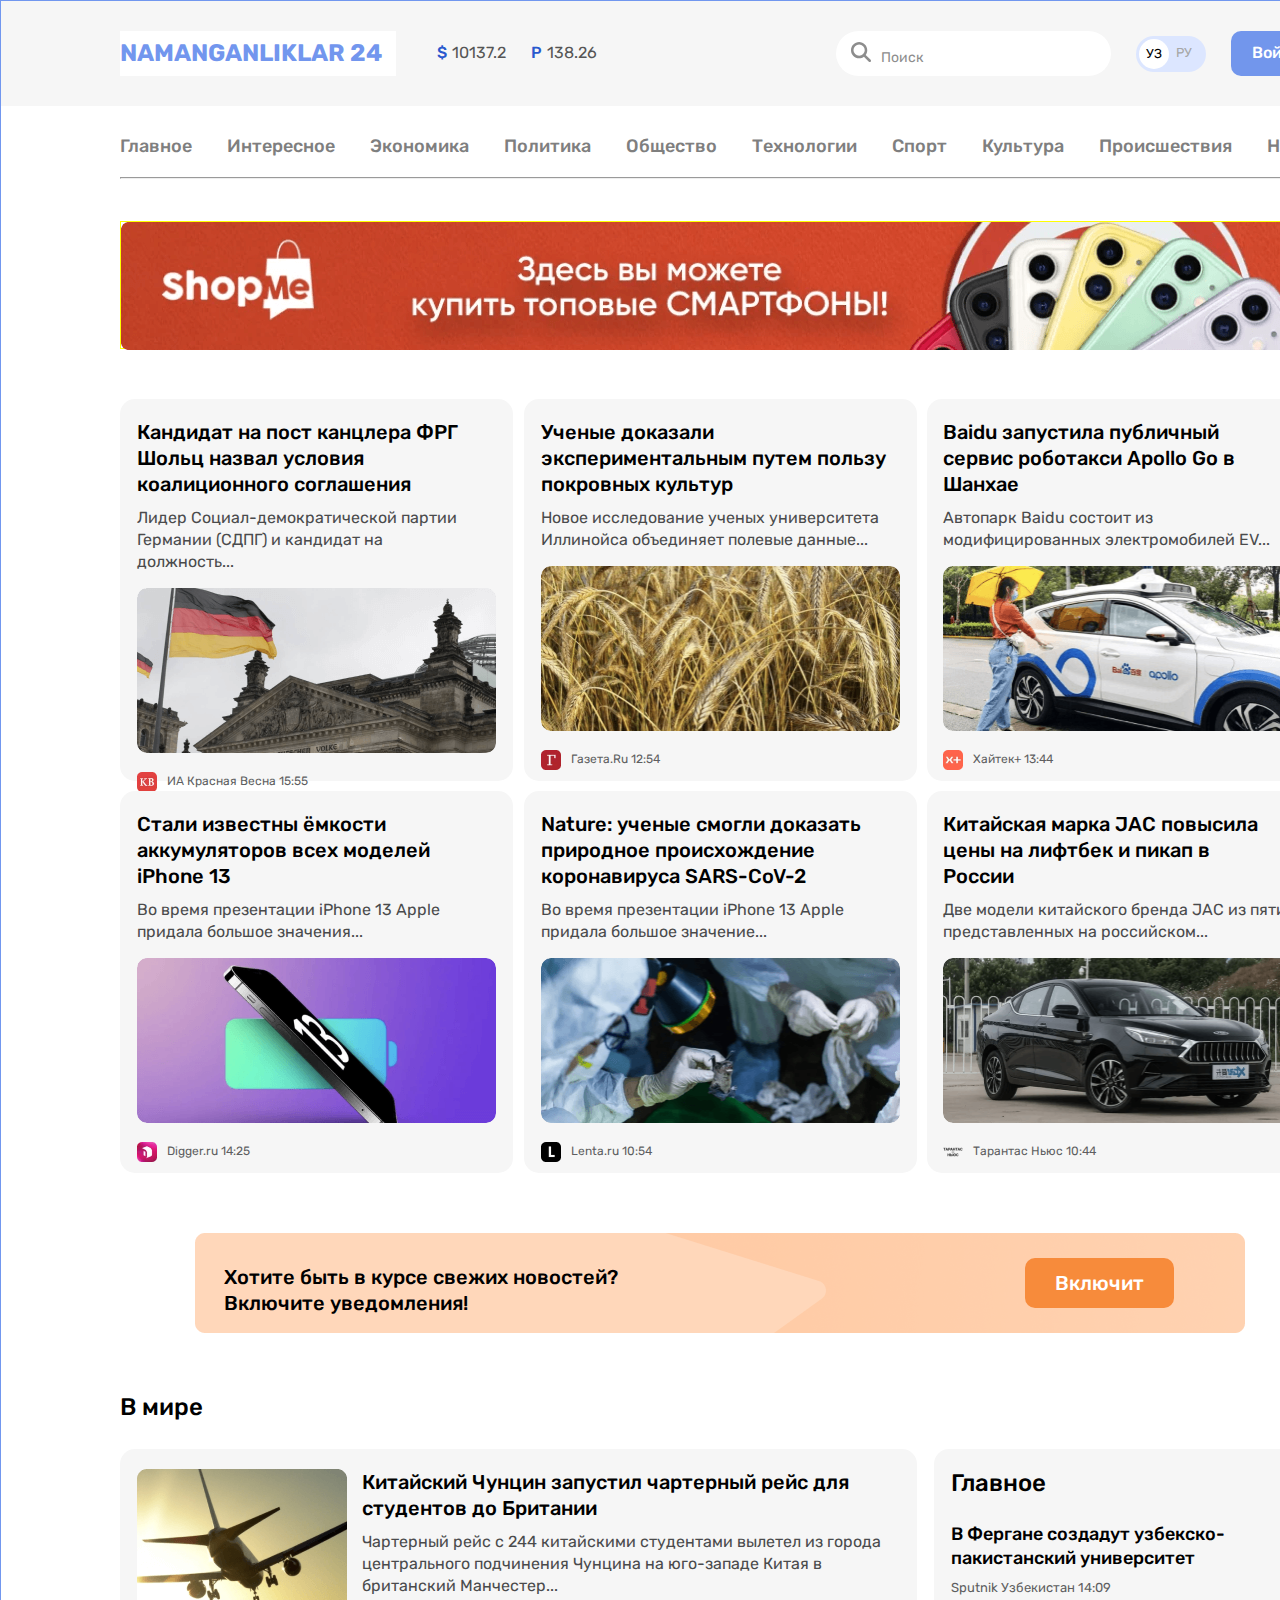
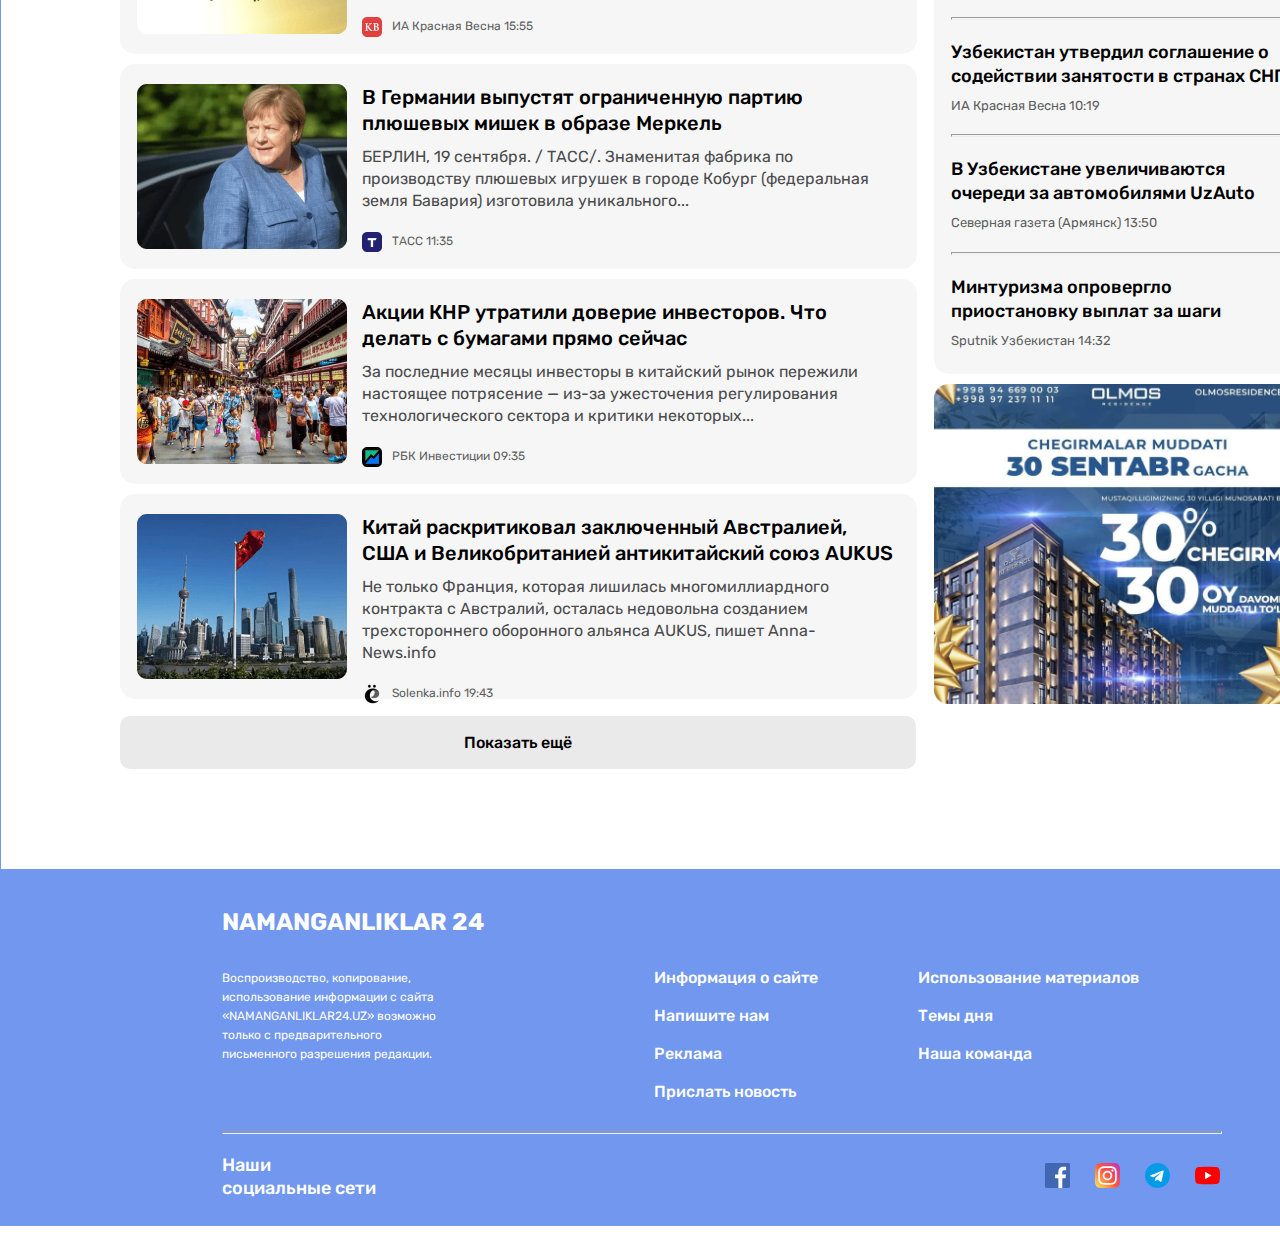
==== commit 6edffbe5: "add socials icons and links" ====
--- a/index.html
+++ b/index.html
@@ -12,6 +12,7 @@
   <link rel="stylesheet" href="css/menu.css">
   <link rel="stylesheet" href="css/advertaisment.css">
   <link rel="stylesheet" href="css/main.css">
+  <link rel="stylesheet" href="css/footer.css">
   <link rel="stylesheet" href="css/normalize.css">
 </head>
 <body>
@@ -241,6 +242,82 @@
     </main>
 <footer>
 <div class="footer-container">
+    <h2 class="footer-logo">NAMANGANLIKLAR 24</h2>
+    <div class="footer-links-wrapper">
+      <p class="footer-text">Воспроизводство, копирование, использование информации с сайта «NAMANGANLIKLAR24.UZ» возможно только с предварительного письменного разрешения редакции.
+      </p>
+      <div class="footer-links">
+        <div class="footer-items">
+          <ul class="footer-item1">
+            <a href="#"><li>Информация о сайте</li></a>
+            <a href="#"><li>Напишите нам</li></a>
+            <a href="#"><li>Реклама</li></a>
+            <a href="#"><li>Прислать новость</li></a>
+          </ul>
+        </div>
+        <div class="footer-items2">
+          <ul>
+            <a href="#"><li>Использование материалов</li></a>
+            <a href="#"><li>Темы дня</li></a>
+            <a href="#"><li>Наша команда</li></a>
+          </ul>
+        </div>
+      </div>
+    </div>
+      <hr class="footer-hr">
+
+      <div class="socials">
+        <h5 class="about-us">Наши социальные сети</h5>
+        <ul class="socials-items">
+          <a href="https://www.facebook.com/shox.ru" target="_blank"><li><svg width="25" height="25" viewBox="0 0 25 25" fill="none" xmlns="http://www.w3.org/2000/svg">
+            <g clip-path="url(#clip0_1_324)">
+            <path d="M23.62 4.41806e-08H1.37882C0.617218 0.000381514 -0.000190691 0.618172 4.41806e-08 1.37997V23.6212C0.000381514 24.3828 0.618172 25.0002 1.37997 25H23.62C24.382 25.0002 24.9998 24.3826 25 23.6206C25 23.6204 25 23.6202 25 23.62V1.37882C24.9996 0.617218 24.3818 -0.000190691 23.62 4.41806e-08Z" fill="#4267B2"/>
+            <path d="M17.2607 25V15.3321H20.52L21.0083 11.5479H17.2607V9.13776C17.2607 8.04466 17.5642 7.29984 19.1317 7.29984H21.1182V3.92441C20.7726 3.87844 19.5868 3.77563 18.207 3.77563C15.3261 3.77563 13.3545 5.53345 13.3545 8.76297V11.5479H10.1074V15.3321H13.3545V25H17.2607Z" fill="white"/>
+            </g>
+            <defs>
+            <clipPath id="clip0_1_324">
+            <rect width="25" height="25" fill="white"/>
+            </clipPath>
+            </defs>
+            </svg></li></a>
+          <a href="https://www.instagram.com/shokhrukh3042?igsh=ZmR0N2R6azQyZjJj" target="_blank"><li><svg width="25" height="25" viewBox="0 0 25 25" fill="none" xmlns="http://www.w3.org/2000/svg">
+            <g clip-path="url(#clip0_1_320)">
+            <path d="M1.56244 1.70122C-0.40214 3.74185 -5.69224e-05 5.90956 -5.69224e-05 12.495C-5.69224e-05 17.9637 -0.954224 23.446 4.03953 24.7366C5.5989 25.1377 19.4156 25.1377 20.9729 24.7346C23.052 24.1981 24.7437 22.5116 24.9749 19.571C25.0072 19.1606 25.0072 5.83664 24.9739 5.41789C24.7281 2.2856 22.7999 0.480389 20.2593 0.114764C19.677 0.0303889 19.5604 0.00538891 16.5729 0.000180572C5.97598 0.00538891 3.65307 -0.466486 1.56244 1.70122Z" fill="url(#paint0_linear_1_320)"/>
+            <path d="M12.4979 3.26965C8.71563 3.26965 5.12397 2.93319 3.75209 6.45403C3.18543 7.90819 3.26772 9.79674 3.26772 12.5009C3.26772 14.8738 3.19168 17.104 3.75209 18.5467C5.12084 22.0697 8.74167 21.7322 12.4958 21.7322C16.1177 21.7322 19.8521 22.1092 21.2406 18.5467C21.8083 17.078 21.725 15.2176 21.725 12.5009C21.725 8.89465 21.924 6.56653 20.175 4.81861C18.4042 3.04778 16.0094 3.26965 12.4938 3.26965H12.4979ZM11.6708 4.93319C19.5604 4.92069 20.5646 4.04361 20.0104 16.228C19.8135 20.5374 16.5323 20.0644 12.499 20.0644C5.1448 20.0644 4.93334 19.854 4.93334 12.4967C4.93334 5.05403 5.51668 4.93736 11.6708 4.93111V4.93319ZM17.425 6.46548C16.8135 6.46548 16.3177 6.96132 16.3177 7.57278C16.3177 8.18424 16.8135 8.68007 17.425 8.68007C18.0365 8.68007 18.5323 8.18424 18.5323 7.57278C18.5323 6.96132 18.0365 6.46548 17.425 6.46548ZM12.4979 7.76028C9.88022 7.76028 7.75834 9.88319 7.75834 12.5009C7.75834 15.1186 9.88022 17.2405 12.4979 17.2405C15.1156 17.2405 17.2365 15.1186 17.2365 12.5009C17.2365 9.88319 15.1156 7.76028 12.4979 7.76028ZM12.4979 9.42382C16.5656 9.42382 16.5708 15.578 12.4979 15.578C8.43126 15.578 8.42501 9.42382 12.4979 9.42382Z" fill="white"/>
+            </g>
+            <defs>
+            <linearGradient id="paint0_linear_1_320" x1="1.61038" y1="23.4034" x2="24.8452" y2="3.29391" gradientUnits="userSpaceOnUse">
+            <stop stop-color="#FFDD55"/>
+            <stop offset="0.5" stop-color="#FF543E"/>
+            <stop offset="1" stop-color="#C837AB"/>
+            </linearGradient>
+            <clipPath id="clip0_1_320">
+            <rect width="25" height="25" fill="white"/>
+            </clipPath>
+            </defs>
+            </svg></li></a>
+          <a href="https://t.me/@SHOXRUX763" target="_blank"><li><svg width="25" height="25" viewBox="0 0 25 25" fill="none" xmlns="http://www.w3.org/2000/svg">
+            <g clip-path="url(#clip0_1_316)">
+            <path d="M12.5 25C19.4036 25 25 19.4036 25 12.5C25 5.59644 19.4036 0 12.5 0C5.59644 0 0 5.59644 0 12.5C0 19.4036 5.59644 25 12.5 25Z" fill="#039BE5"/>
+            <path d="M5.7197 12.2291L17.7718 7.58226C18.3312 7.38018 18.8197 7.71872 18.6384 8.56456L18.6395 8.56351L16.5874 18.2312C16.4353 18.9166 16.028 19.0833 15.4582 18.7604L12.3332 16.4573L10.8259 17.9093C10.6593 18.076 10.5187 18.2166 10.1957 18.2166L10.4176 15.0364L16.2093 9.80414C16.4614 9.58226 16.153 9.45726 15.8207 9.6781L8.66345 14.1843L5.57803 13.2218C4.90824 13.0093 4.89366 12.5521 5.7197 12.2291Z" fill="white"/>
+            </g>
+            <defs>
+            <clipPath id="clip0_1_316">
+            <rect width="25" height="25" fill="white"/>
+            </clipPath>
+            </defs>
+            </svg></li></a>
+          <a href="http://www.youtube.com/@shoxruxrustamovshoxfitnes3673" target="_blank"><li><svg width="25" height="25" viewBox="0 0 25 25" fill="none" xmlns="http://www.w3.org/2000/svg">
+            <path d="M24.4849 6.49871C24.1967 5.42773 23.3523 4.58355 22.2815 4.29516C20.3252 3.75977 12.4998 3.75977 12.4998 3.75977C12.4998 3.75977 4.67451 3.75977 2.71815 4.27475C1.66797 4.56295 0.80299 5.42793 0.514791 6.49871C0 8.45487 0 12.5118 0 12.5118C0 12.5118 0 16.5891 0.514791 18.5249C0.803181 19.5956 1.64737 20.44 2.71834 20.7284C4.69511 21.2638 12.4999 21.2638 12.4999 21.2638C12.4999 21.2638 20.3252 21.2638 22.2815 20.7488C23.3525 20.4606 24.1967 19.6162 24.4851 18.5455C24.9999 16.5891 24.9999 12.5324 24.9999 12.5324C24.9999 12.5324 25.0205 8.45487 24.4849 6.49871Z" fill="#FF0000"/>
+            <path d="M10.0038 16.2605L16.5111 12.5126L10.0038 8.76465V16.2605Z" fill="white"/>
+            </svg></li></a>
+
+        </ul>
+
+
+         </div>
+
+      </div>
 
 </div>
 </footer>
--- a/css/style.css
+++ b/css/style.css
@@ -5,6 +5,7 @@
 }
 .site-wrapper{
   width: 1440px;
-  border: 1px solid red;
+  height: 100%;
+  border: 1px solid #7197ef ;
   margin: auto;
 }--- a/css/main.css
+++ b/css/main.css
@@ -10,7 +10,7 @@
   /* height: 100vh; */
   margin: auto;
 
-  border:1px solid yellowgreen;
+  /* border:1px solid yellowgreen; */
 }
 .top-main-section{
  display:flex;
--- a/css/footer.css
+++ b/css/footer.css
@@ -0,0 +1,104 @@
+*{
+  margin: 0;
+  padding: 0;
+  box-sizing:border-box;
+}
+footer{
+  width: 1440px;
+  height: 356px;
+  background-color:#7197ef;
+
+}
+.footer-container{
+  width: 998px;
+  margin: auto;
+  /* height: 100vh; */
+  padding: 40px 0px;
+  /* border: 1px solid green; */
+}
+.footer-logo{
+  background-color:#7297EF;
+  color:#ffffff;
+  margin-bottom: 15px;
+  padding-top: 0;
+}
+.footer-text{
+ width: 229px;
+ /* height: 95px; */
+ font-size: 12px;
+ line-height: 19px;
+ font-family: "Rubik","Open Sans", sans-serif;
+ font-weight: 400;
+ color:#ffffff;
+ margin-top: 0;
+}
+.footer-links-wrapper{
+  display: flex;
+
+}
+.footer-links{
+  display: flex;
+  margin-left: 203px;
+
+
+
+}
+.footer-items2{
+  margin-left: 100px;
+}
+
+.footer-links a{
+  list-style: none;
+  text-decoration: none;
+  font-size: 16px;
+  line-height: 18px;
+  font-family: "Rubik","Open Sans", sans-serif;
+  font-weight: 500;
+  color:#ffffff;
+}
+.footer-items li{
+  margin-bottom: 20px;
+
+}
+.footer-items2 li{
+  margin-bottom: 20px;
+
+}
+.footer-hr{
+  width: 100%;
+  height: 1px;
+  color:#CECECE;
+  margin-top: 10px;
+  margin-bottom: 20px;
+}
+.about-us{
+  width: 161px;
+  font-size: 18px;
+  line-height: 23px;
+  font-family: "Rubik","Open Sans", sans-serif;
+  font-weight: 500;
+  color:#ffffff;
+
+}
+.socials{
+  display: flex;
+  /* align-items:center; */
+
+}
+.icons-social{
+  /* margin-left: auto; */
+}
+.socials-items{
+  display: flex;
+  margin-left: auto;
+  align-items:center;
+
+}
+.socials-items a{
+  text-decoration: none;
+  list-style: none;
+  margin-right: 25px;
+}
+.socials-items a:last-child{
+  margin-right: 0;
+}
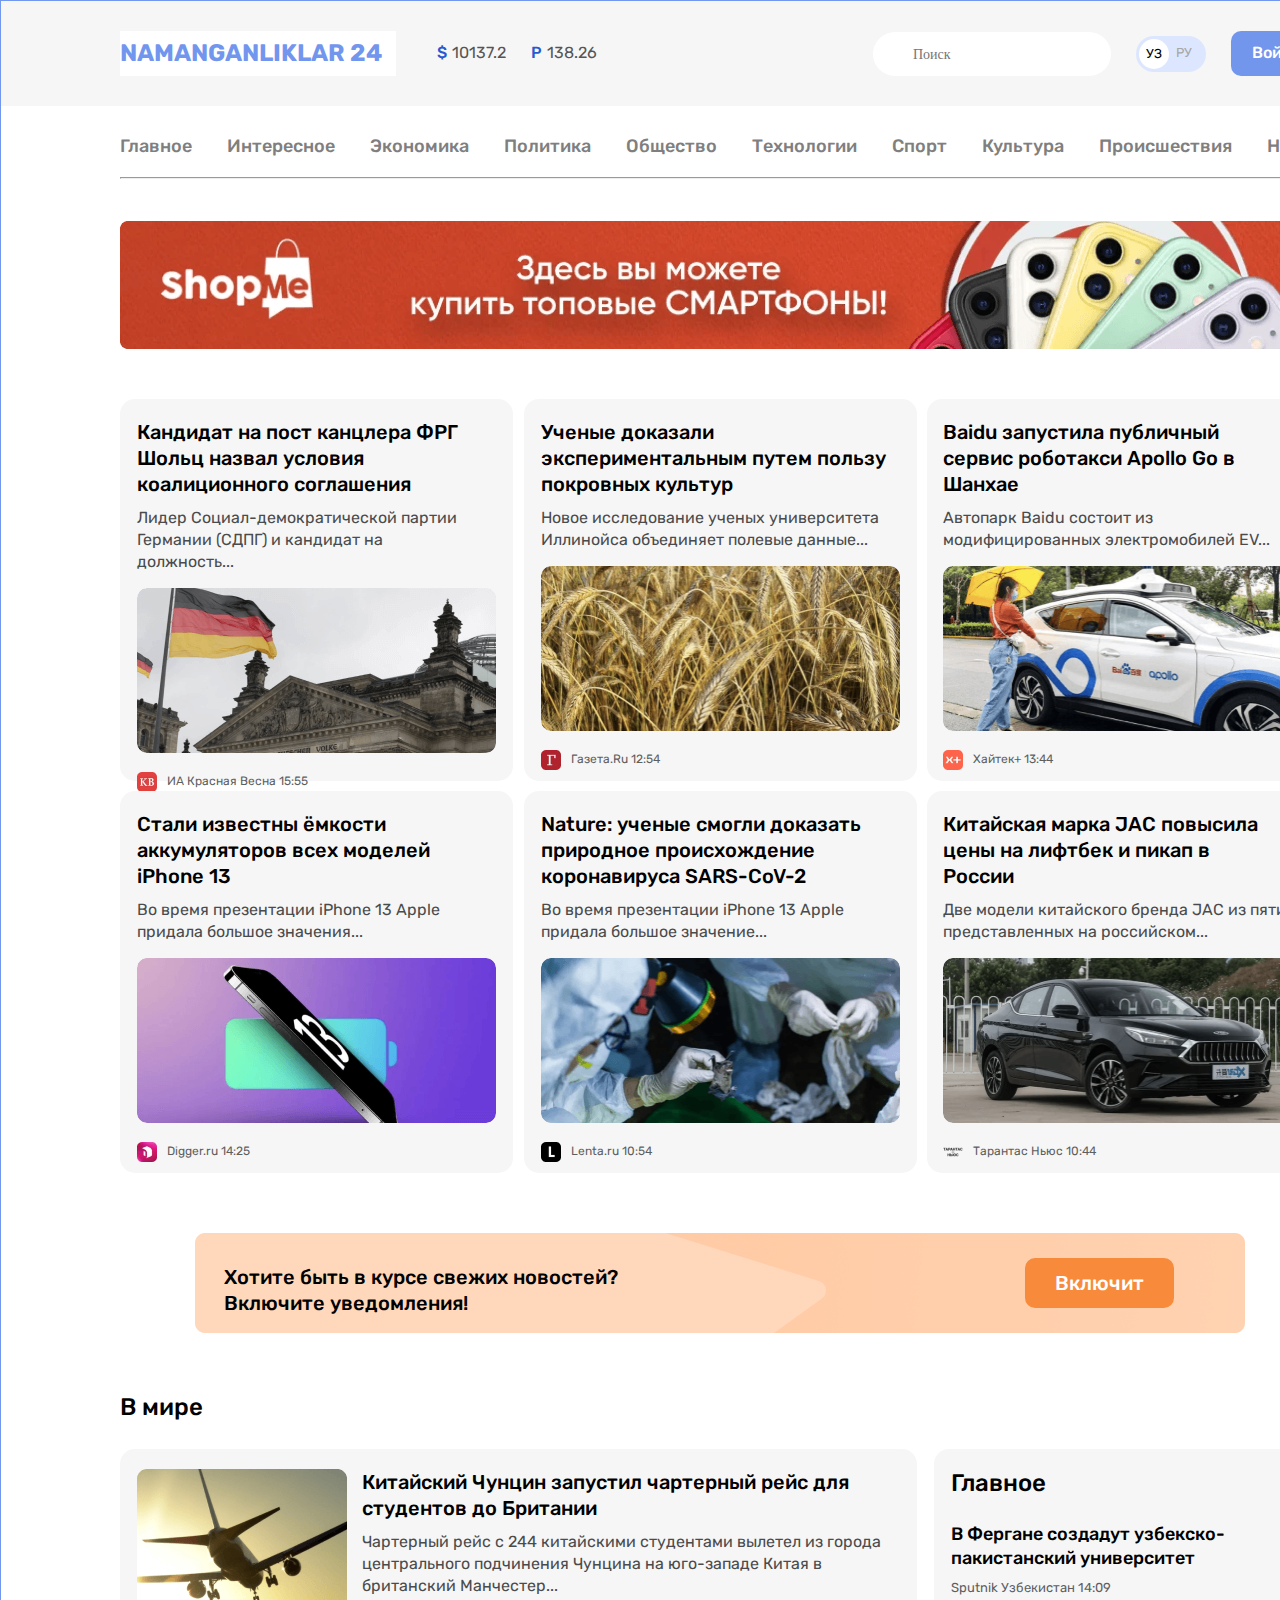
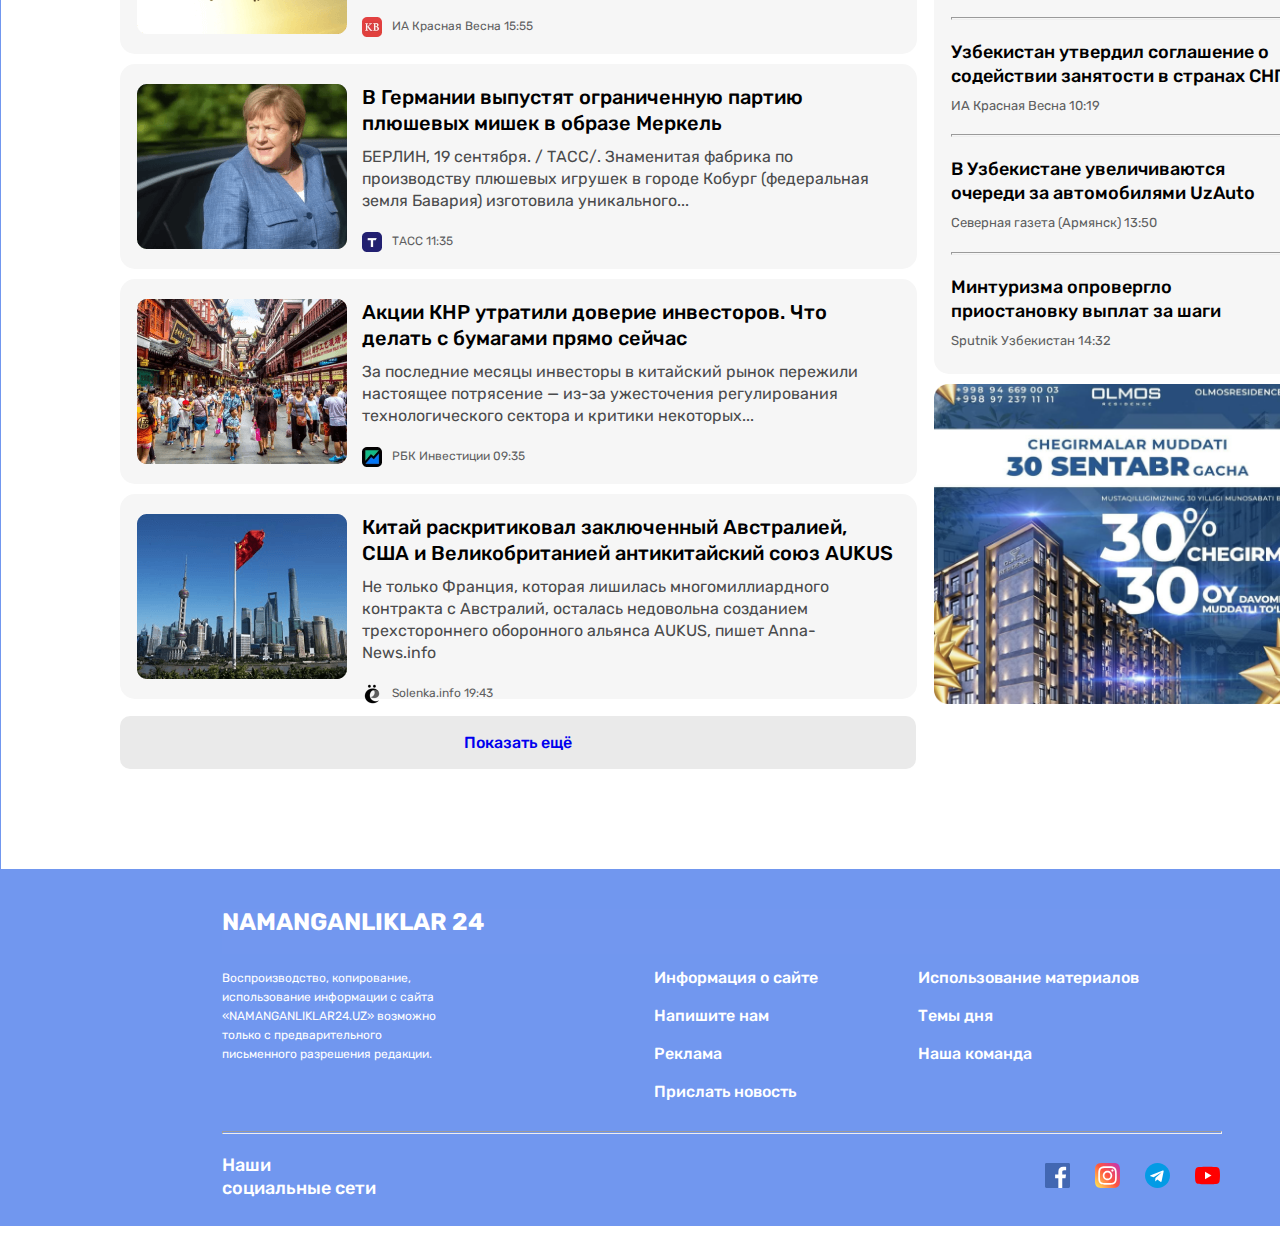
==== commit e1cb5535: "all changes" ====
--- a/index.html
+++ b/index.html
@@ -25,15 +25,9 @@
           <p class="dollar-sign"><span class="dollar">$</span>10137.2</p>
           <p class="rubl-sign"><span class="rubl">P</span>138.26</p>
           <div class="right-header-elements">
-            <div class="search">
-              <div class="search-icon">
-                <svg xmlns="http://www.w3.org/2000/svg" height="20" width="20" viewBox="0 0 512 512"><!--!Font Awesome Free 6.5.1 by @fontawesome - https://fontawesome.com License - https://fontawesome.com/license/free Copyright 2023 Fonticons, Inc.--><path opacity="1" fill="#8D8D8D" d="M416 208c0 45.9-14.9 88.3-40 122.7L502.6 457.4c12.5 12.5 12.5 32.8 0 45.3s-32.8 12.5-45.3 0L330.7 376c-34.4 25.2-76.8 40-122.7 40C93.1 416 0 322.9 0 208S93.1 0 208 0S416 93.1 416 208zM208 352a144 144 0 1 0 0-288 144 144 0 1 0 0 288z"/></svg>
-                <span class="poisk-text">Поиск</span>
-              </div>
-
-
-            </div>
-
+            <form class="global-search-form" action="https://echo.htmlacademy.ru" method="get">
+              <input class="global-search-form-input" type="search" name="search" placeholder="Поиск" aria-label="Поиск" required>
+            </form>
 
             <div class="language">
               <span class="uz-language">УЗ</span>
@@ -47,7 +41,7 @@
 
     <div class="menu-container">
 <ul class="menu-ul">
- <a href="#"><li>Главное</li></a>
+ <a href="./index.html"><li>Главное</li></a>
  <a href="#"><li>Интересное</li></a>
  <a href="#"><li>Экономика</li></a>
  <a href="#"><li>Политика</li></a>
@@ -207,9 +201,11 @@
                 </div>
               </div>
             </div>
-            <div class="show-again">
-              <h5 class="show-again-text">Показать ещё</h5>
-            </div>
+            <a href="./index-list.html" class="tesla-link">
+              <div class="show-again">
+                <h5 class="show-again-text">Показать ещё</h5>
+              </div>
+            </a>
           </div>
           <div class="right-main-section">
               <div class="right-top-main-section">
--- a/css/header.css
+++ b/css/header.css
@@ -145,3 +145,19 @@
   padding-top: 13px;
   border-radius:10px;
 }
+.global-search-form-input{
+  padding-top: 15px;
+  padding-bottom: 13px;
+  padding-left: 40px;
+  padding-right: 20px;
+  font-size: 14px;
+  line-height: normal;
+  border:none;
+  border-radius:60px;
+}
+.global-search-form{
+  margin-right: 25px;
+}
+*:focus{
+  outline: dashed #7296EC;
+}--- a/css/advertaisment.css
+++ b/css/advertaisment.css
@@ -9,5 +9,5 @@
   margin: auto;
   margin-top: 40px;
   margin-bottom: 50px;
-  border:1px solid yellow;
+  /* border:1px solid yellow; */
 }--- a/css/main.css
+++ b/css/main.css
@@ -168,8 +168,14 @@
 
 
 }
+.news-text3{
+  padding-right:0;
+}
 .mini-sign2{
   margin-left: 15px;
+}
+.mini-sign3{
+  margin-left: 0;
 }
 .source-name2{
   margin-top: 0;
@@ -250,3 +256,64 @@
 .your-advertaisment{
   border-radius:10px;
 }
+
+.sign-source2{
+  margin-top: 50px;
+  margin-bottom: 30px;
+}
+.header-active-list{
+ font-size: 26px;
+ line-height: 36px;
+ word-wrap: break-word;
+ font-family: "Rubik","Open Sans", sans-serif;
+ font-weight: 500;
+ color:#000000;
+ margin-top: 0;
+ margin-bottom: 20px;
+
+}
+.about-tesla{
+  width: 797px;
+  height: 300px;
+  margin-bottom: 25px;
+}
+.text-tesla{
+ font-size: 20px;
+ line-height: 30px;
+ font-family: "Rubik","Open Sans", sans-serif;
+ font-weight: 400;
+ margin-top: 0;
+ margin-bottom: 25px;
+ color:#000000;
+}
+.text-tesla p:last-child{
+  margin-bottom: 50px;
+}
+.hr-active{
+  width: 780px;
+  border: 1px solid #D2D2D2;
+  margin-top: 50px;
+  margin-bottom: 60px;
+}
+.your-interes{
+font-size: 24px;
+line-height: 28px;
+font-family: "Rubik","Open Sans", sans-serif;
+font-weight: 500;
+margin-bottom: 20px;
+
+}
+.interes-news{
+  width: 393px;
+  height: 207px;
+}
+.your-iteresting{
+  display: flex;
+  align-items:center;
+  justify-content: space-between;
+  margin-bottom: 100px;
+}
+.tesla-link{
+  text-decoration: none;
+  list-style: none;
+}